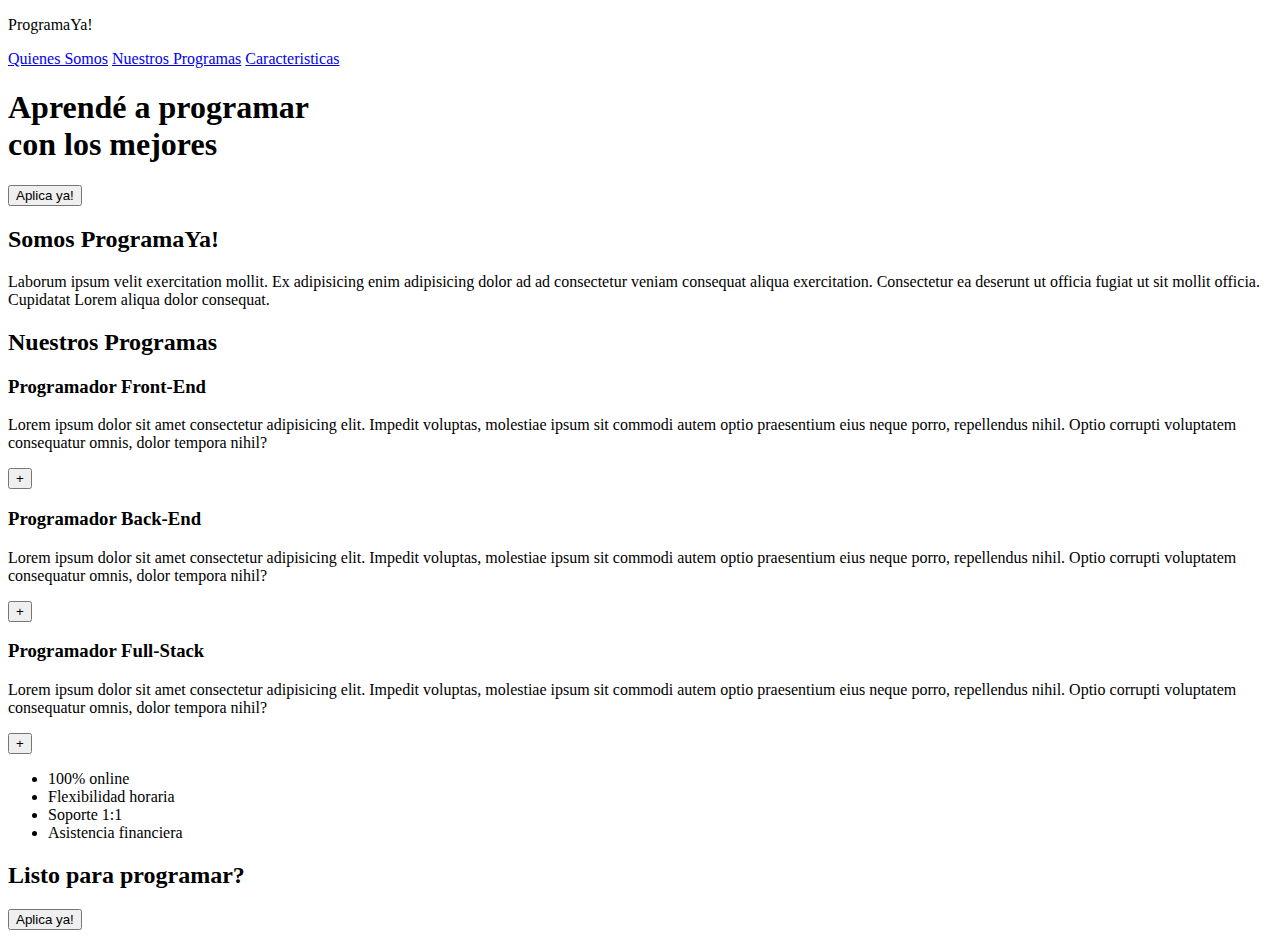
==== page-responsive/index.html @ 91b4103b "HTML layout" ====
<!DOCTYPE html>
<html lang="en">
  <head>
    <meta charset="UTF-8" />
    <meta name="viewport" content="width=device-width, initial-scale=1.0" />
    <title>Resoponsive Page</title>
    <link rel="stylesheet" href="styles.css" />
  </head>
  <body>
    <header>
      <div class="container">
        <p class="logo">ProgramaYa!</p>
        <nav>
          <a href="#">Quienes Somos</a>
          <a href="#">Nuestros Programas</a>
          <a href="#">Caracteristicas</a>
        </nav>
      </div>
    </header>

    <section id="hero">
      <h1>
        Aprendé a programar <br />
        con los mejores
      </h1>
      <button>Aplica ya!</button>
    </section>

    <section id="somos-proya">
      <div class="container">
        <div class="img-container"></div>
        <h2>Somos ProgramaYa!</h2>
        <p>
          Laborum ipsum velit exercitation mollit. Ex adipisicing enim
          adipisicing dolor ad ad consectetur veniam consequat aliqua
          exercitation. Consectetur ea deserunt ut officia fugiat ut sit mollit
          officia. Cupidatat Lorem aliqua dolor consequat.
        </p>
      </div>
    </section>

    <section id="nuestros-programas">
      <div class="container">
        <h2>Nuestros Programas</h2>
        <div class="card">
          <h3>Programador Front-End</h3>
          <p>
            Lorem ipsum dolor sit amet consectetur adipisicing elit. Impedit
            voluptas, molestiae ipsum sit commodi autem optio praesentium eius
            neque porro, repellendus nihil. Optio corrupti voluptatem
            consequatur omnis, dolor tempora nihil?
          </p>
          <button>+</button>
        </div>
        <div class="card">
          <h3>Programador Back-End</h3>
          <p>
            Lorem ipsum dolor sit amet consectetur adipisicing elit. Impedit
            voluptas, molestiae ipsum sit commodi autem optio praesentium eius
            neque porro, repellendus nihil. Optio corrupti voluptatem
            consequatur omnis, dolor tempora nihil?
          </p>
          <button>+</button>
        </div>
        <div class="card">
          <h3>Programador Full-Stack</h3>
          <p>
            Lorem ipsum dolor sit amet consectetur adipisicing elit. Impedit
            voluptas, molestiae ipsum sit commodi autem optio praesentium eius
            neque porro, repellendus nihil. Optio corrupti voluptatem
            consequatur omnis, dolor tempora nihil?
          </p>
          <button>+</button>
        </div>
      </div>
    </section>

    <section id="caracteristicas">
      <div class="container">
        <ul>
          <li>100% online</li>
          <li>Flexibilidad horaria</li>
          <li>Soporte 1:1</li>
          <li>Asistencia financiera</li>
        </ul>
      </div>
    </section>

    <section id="aplica-ya">
      <h2>Listo para programar?</h2>
      <button>Aplica ya!</button>
    </section>
  </body>
</html>
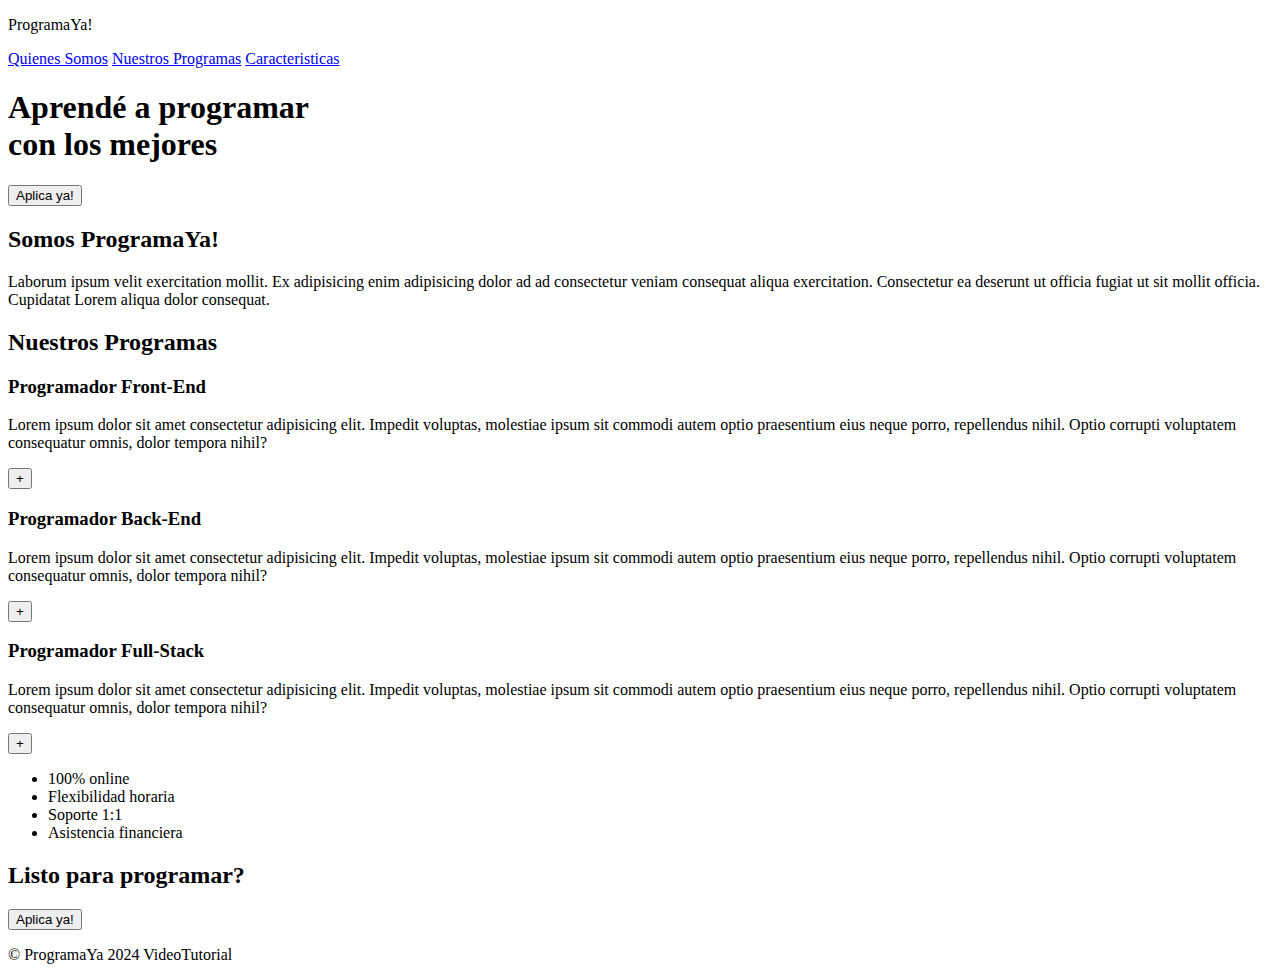
==== commit 965b629c: "footer" ====
--- a/page-responsive/index.html
+++ b/page-responsive/index.html
@@ -90,5 +90,11 @@
       <h2>Listo para programar?</h2>
       <button>Aplica ya!</button>
     </section>
+
+    <footer>
+      <div class="container">
+        <p>&copy; ProgramaYa 2024 VideoTutorial</p>
+      </div>
+    </footer>
   </body>
 </html>
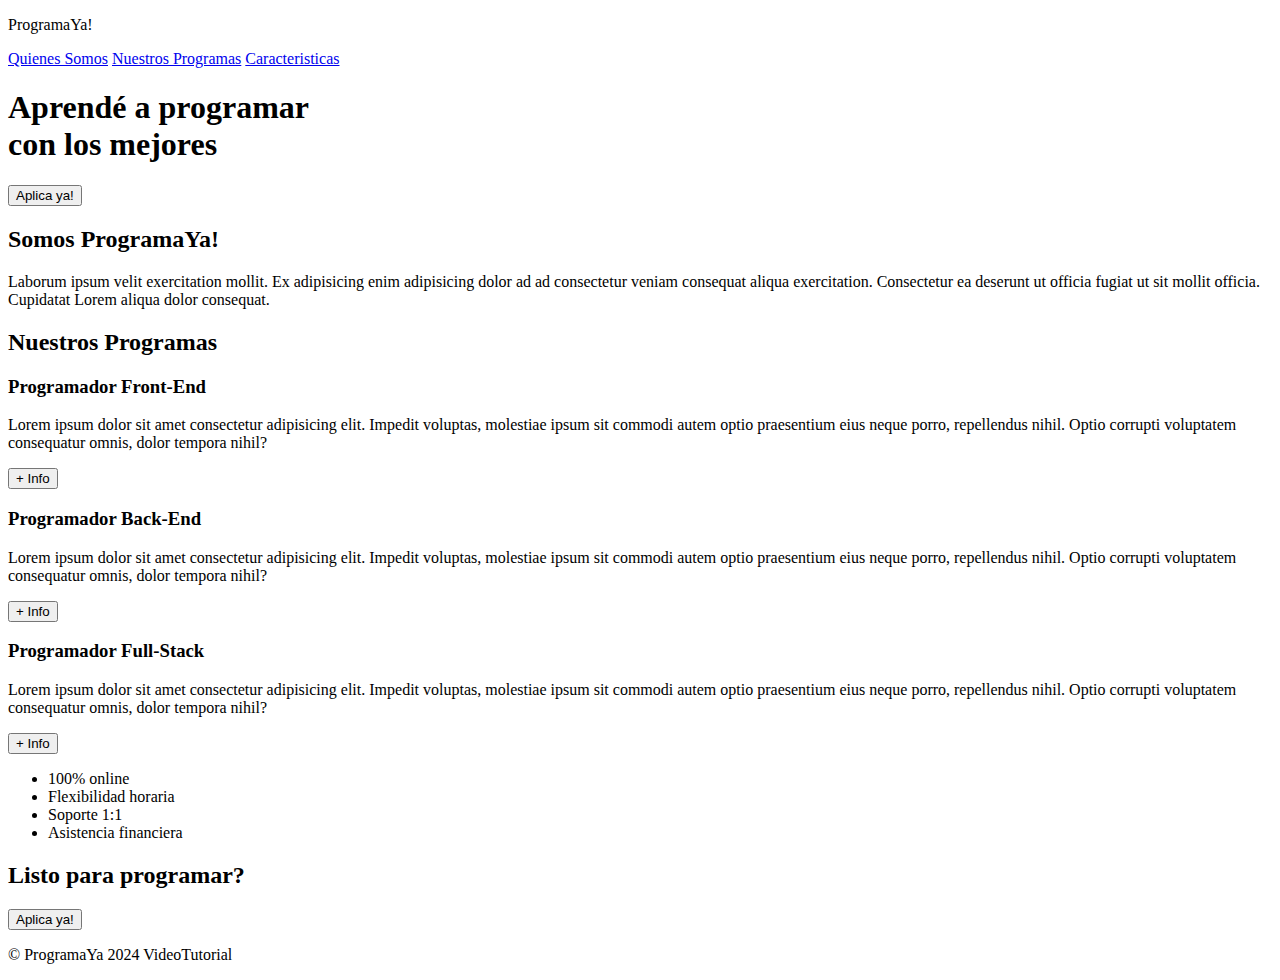
==== commit b40e880b: "fix somethin in HTML file" ====
--- a/page-responsive/index.html
+++ b/page-responsive/index.html
@@ -50,7 +50,7 @@
             neque porro, repellendus nihil. Optio corrupti voluptatem
             consequatur omnis, dolor tempora nihil?
           </p>
-          <button>+</button>
+          <button>+ Info</button>
         </div>
         <div class="card">
           <h3>Programador Back-End</h3>
@@ -60,7 +60,7 @@
             neque porro, repellendus nihil. Optio corrupti voluptatem
             consequatur omnis, dolor tempora nihil?
           </p>
-          <button>+</button>
+          <button>+ Info</button>
         </div>
         <div class="card">
           <h3>Programador Full-Stack</h3>
@@ -70,7 +70,7 @@
             neque porro, repellendus nihil. Optio corrupti voluptatem
             consequatur omnis, dolor tempora nihil?
           </p>
-          <button>+</button>
+          <button>+ Info</button>
         </div>
       </div>
     </section>
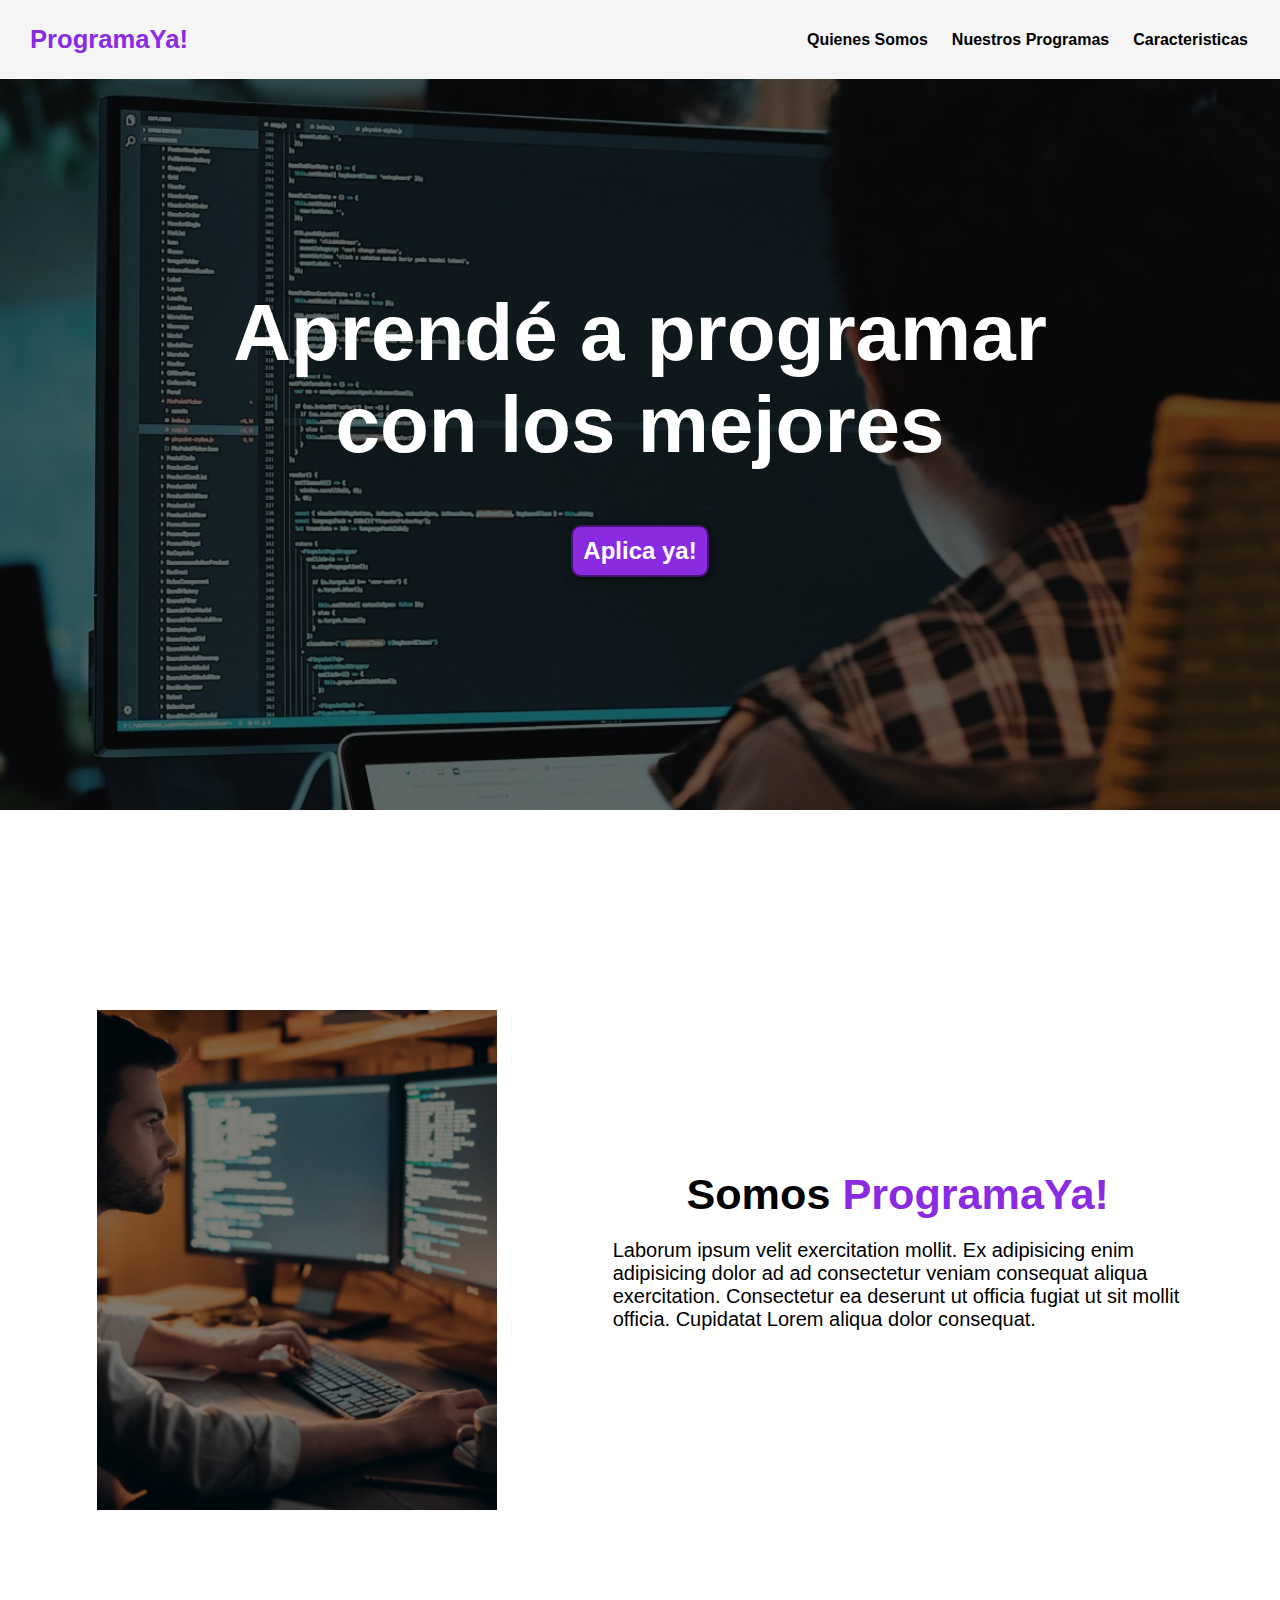
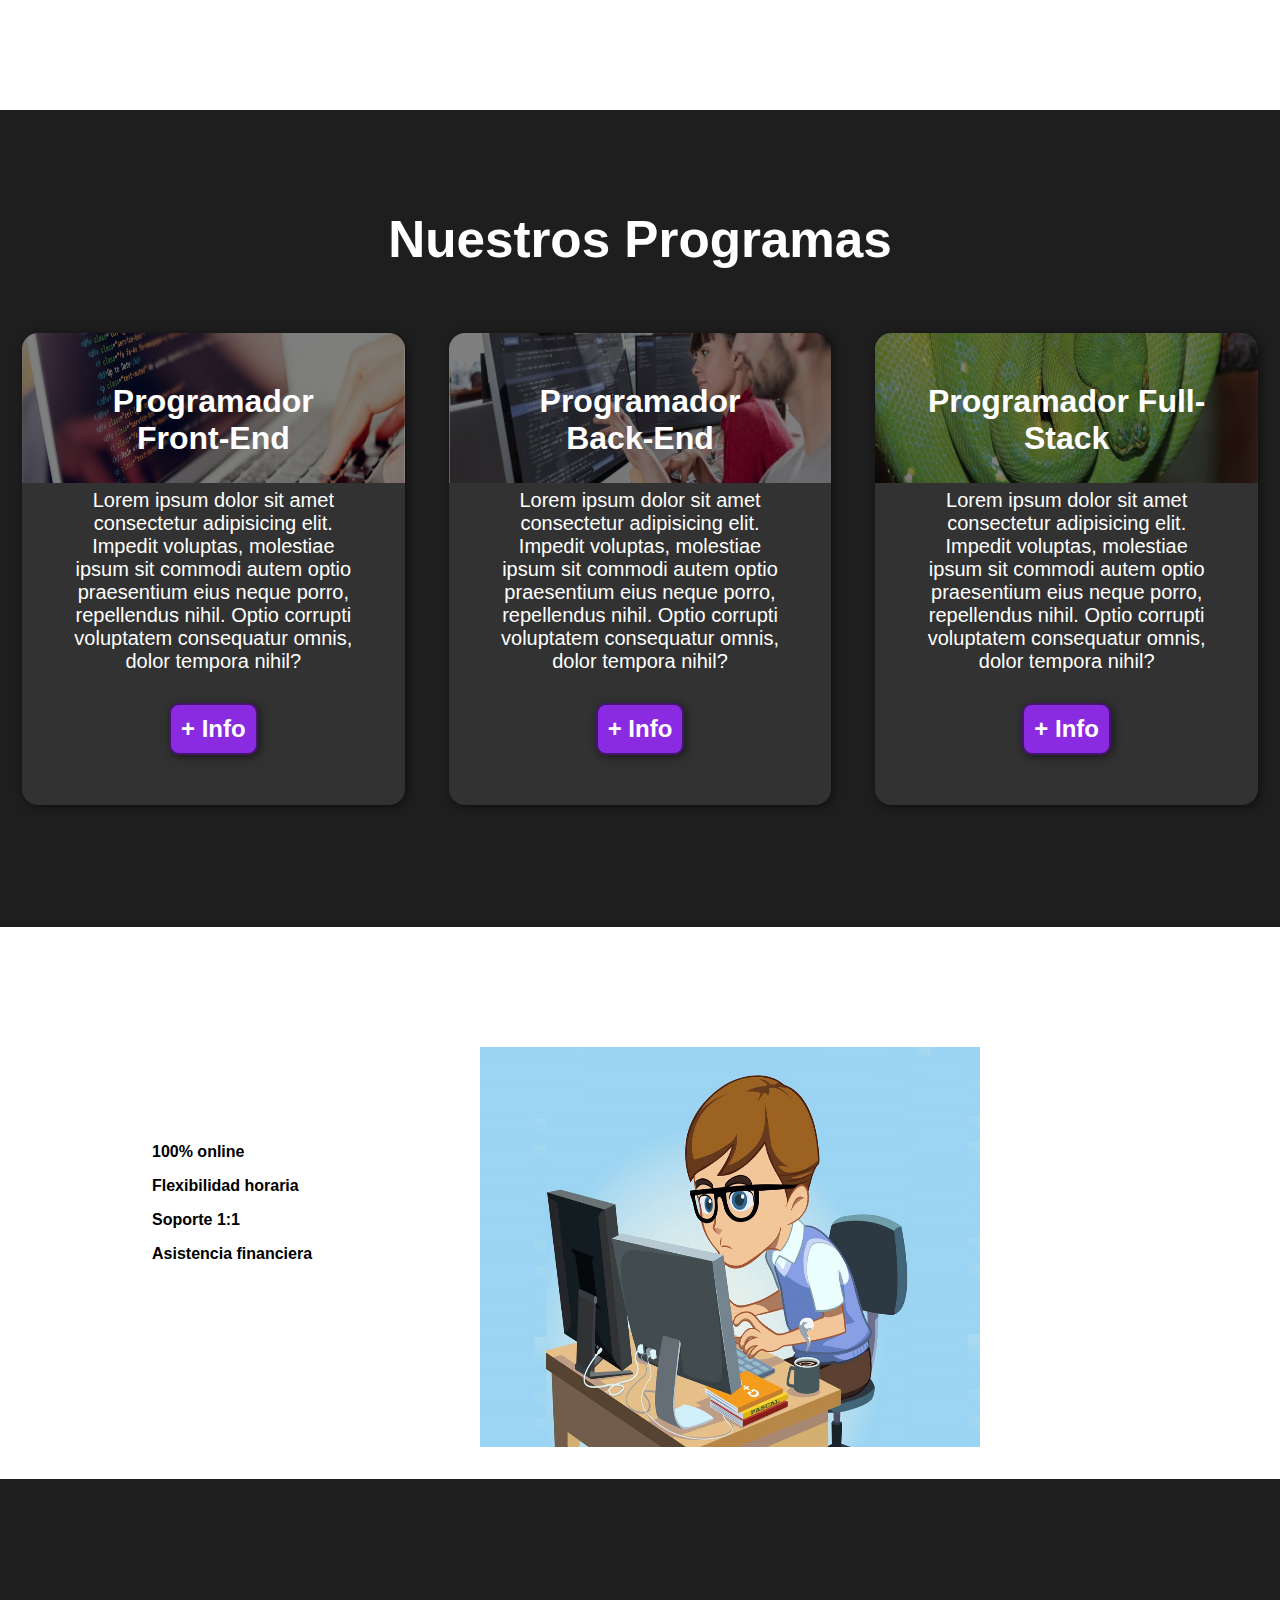
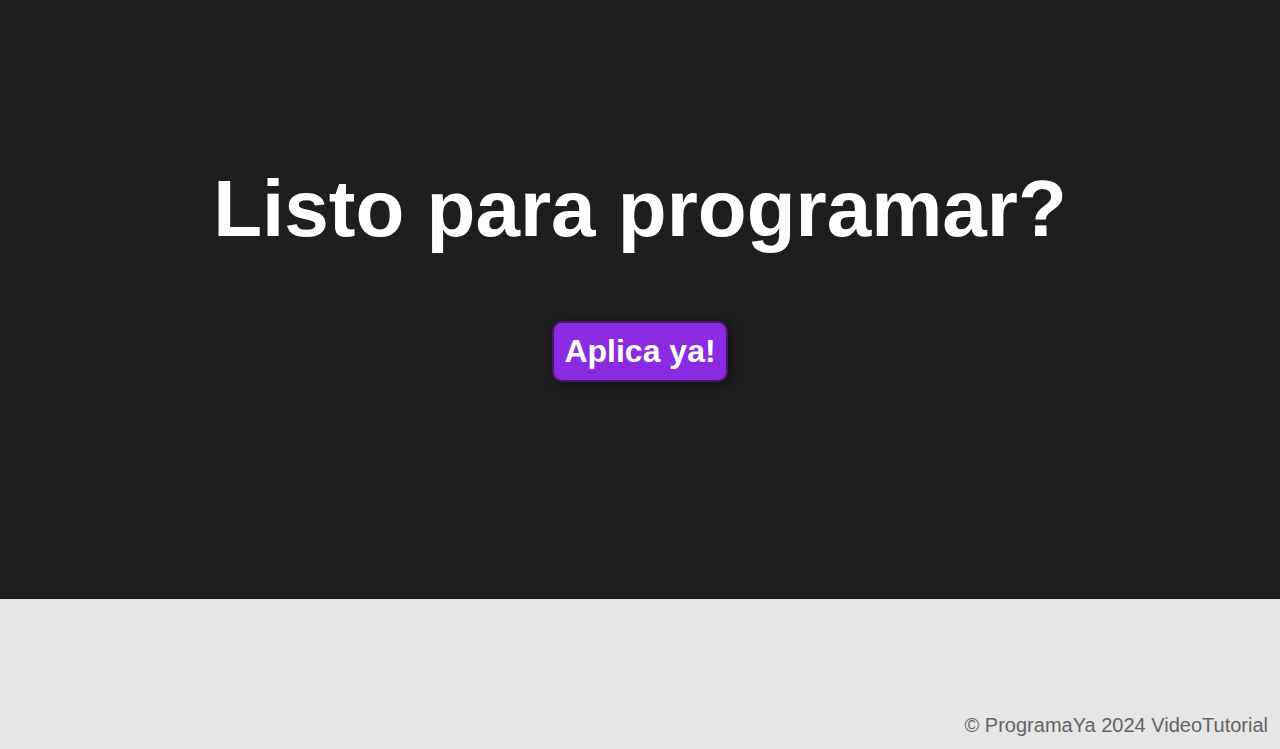
==== commit 61c08832: "finish simple page responsive" ====
--- a/page-responsive/index.html
+++ b/page-responsive/index.html
@@ -11,9 +11,9 @@
       <div class="container">
         <p class="logo">ProgramaYa!</p>
         <nav>
-          <a href="#">Quienes Somos</a>
-          <a href="#">Nuestros Programas</a>
-          <a href="#">Caracteristicas</a>
+          <a href="#somos-proya">Quienes Somos</a>
+          <a href="#nuestros-programas">Nuestros Programas</a>
+          <a href="#caracteristicas">Caracteristicas</a>
         </nav>
       </div>
     </header>
@@ -29,48 +29,52 @@
     <section id="somos-proya">
       <div class="container">
         <div class="img-container"></div>
-        <h2>Somos ProgramaYa!</h2>
-        <p>
-          Laborum ipsum velit exercitation mollit. Ex adipisicing enim
-          adipisicing dolor ad ad consectetur veniam consequat aliqua
-          exercitation. Consectetur ea deserunt ut officia fugiat ut sit mollit
-          officia. Cupidatat Lorem aliqua dolor consequat.
-        </p>
+        <div class="texto">
+          <h2>Somos <span class="color-acento">ProgramaYa!</span></h2>
+          <p>
+            Laborum ipsum velit exercitation mollit. Ex adipisicing enim
+            adipisicing dolor ad ad consectetur veniam consequat aliqua
+            exercitation. Consectetur ea deserunt ut officia fugiat ut sit
+            mollit officia. Cupidatat Lorem aliqua dolor consequat.
+          </p>
+        </div>
       </div>
     </section>
 
     <section id="nuestros-programas">
       <div class="container">
         <h2>Nuestros Programas</h2>
-        <div class="card">
-          <h3>Programador Front-End</h3>
-          <p>
-            Lorem ipsum dolor sit amet consectetur adipisicing elit. Impedit
-            voluptas, molestiae ipsum sit commodi autem optio praesentium eius
-            neque porro, repellendus nihil. Optio corrupti voluptatem
-            consequatur omnis, dolor tempora nihil?
-          </p>
-          <button>+ Info</button>
-        </div>
-        <div class="card">
-          <h3>Programador Back-End</h3>
-          <p>
-            Lorem ipsum dolor sit amet consectetur adipisicing elit. Impedit
-            voluptas, molestiae ipsum sit commodi autem optio praesentium eius
-            neque porro, repellendus nihil. Optio corrupti voluptatem
-            consequatur omnis, dolor tempora nihil?
-          </p>
-          <button>+ Info</button>
-        </div>
-        <div class="card">
-          <h3>Programador Full-Stack</h3>
-          <p>
-            Lorem ipsum dolor sit amet consectetur adipisicing elit. Impedit
-            voluptas, molestiae ipsum sit commodi autem optio praesentium eius
-            neque porro, repellendus nihil. Optio corrupti voluptatem
-            consequatur omnis, dolor tempora nihil?
-          </p>
-          <button>+ Info</button>
+        <div class="programas">
+          <div class="card">
+            <h3>Programador Front-End</h3>
+            <p>
+              Lorem ipsum dolor sit amet consectetur adipisicing elit. Impedit
+              voluptas, molestiae ipsum sit commodi autem optio praesentium eius
+              neque porro, repellendus nihil. Optio corrupti voluptatem
+              consequatur omnis, dolor tempora nihil?
+            </p>
+            <button>+ Info</button>
+          </div>
+          <div class="card">
+            <h3>Programador Back-End</h3>
+            <p>
+              Lorem ipsum dolor sit amet consectetur adipisicing elit. Impedit
+              voluptas, molestiae ipsum sit commodi autem optio praesentium eius
+              neque porro, repellendus nihil. Optio corrupti voluptatem
+              consequatur omnis, dolor tempora nihil?
+            </p>
+            <button>+ Info</button>
+          </div>
+          <div class="card">
+            <h3>Programador Full-Stack</h3>
+            <p>
+              Lorem ipsum dolor sit amet consectetur adipisicing elit. Impedit
+              voluptas, molestiae ipsum sit commodi autem optio praesentium eius
+              neque porro, repellendus nihil. Optio corrupti voluptatem
+              consequatur omnis, dolor tempora nihil?
+            </p>
+            <button>+ Info</button>
+          </div>
         </div>
       </div>
     </section>
@@ -86,7 +90,7 @@
       </div>
     </section>
 
-    <section id="aplica-ya">
+    <section id="final">
       <h2>Listo para programar?</h2>
       <button>Aplica ya!</button>
     </section>
--- a/page-responsive/styles.css
+++ b/page-responsive/styles.css
@@ -0,0 +1,348 @@
+*{
+  box-sizing: border-box;
+}
+
+body{
+  margin: 0;
+  font-family: 'Roboto', sans-serif;
+}
+
+h1 { font-size: 3.5em;}
+h2 { font-size: 2.7em;}
+h3 { font-size: 2em;}
+p {font-size: 1.25em;}
+ul {list-style: none;}
+
+button{
+  font-size: 1.5em;
+  font-weight: bold;
+  padding: 10px 10px;
+  border: 2px solid rgba(0,0,0,0.5);
+  border-radius: 10px;
+  box-shadow: 2px 2px 10px rgba(0,0,0,0.5);
+  color: white;
+  background-color: blueviolet;
+}
+
+button:hover{
+  background-color: rgb(101, 33, 162);
+  cursor: pointer;
+}
+
+.container{
+  max-width: 1400px;
+  margin: auto;
+}
+
+header{
+  background-color: rgb(245, 245, 245);
+}
+
+header .logo{
+  margin: 0;
+  padding: 25px 30px;
+  font-weight: bold;
+  color: blueviolet;
+  font-size: 1.6em;
+}
+
+header .container{
+  display: flex;
+  flex-direction: column;
+  align-items: center;
+}
+
+header nav{
+  display: flex;
+  flex-direction: column;
+  text-align: center;
+  padding-bottom: 25px;
+}
+
+header a{
+  padding: 5px 12px;
+  text-decoration: none;
+  font-weight: bold;
+  color: black;
+  cursor: pointer;  
+}
+
+header a:hover{
+  color: blueviolet;
+}
+
+#hero{
+  display: flex;
+  flex-direction: column;
+  align-items: center;
+  justify-content: center;
+  text-align: center;
+  height: 90vh;
+  background-image: linear-gradient(
+    0deg,
+    rgba(0,0,0,0.5),
+    rgba(0,0,0,0.5)
+  ),url(media/hero.jpg);
+  background-repeat: no-repeat;
+  background-size: cover;
+  background-position: center center;
+}
+
+#hero h1{
+  color: white;
+}
+
+.color-acento{
+  color: blueviolet;
+}
+
+#somos-proya .container{
+  text-align: center;
+  padding: 200px 12px;
+}
+
+#nuestros-programas{
+  background-color: rgb(30,30,30);
+  color: white;
+  text-align: center;
+
+}
+
+#nuestros-programas .container{
+  padding: 100px 0px;
+}
+
+#nuestros-programas h2{
+  margin-top: 0;
+  font-size: 3.2em;
+}
+
+#nuestros-programas p{
+  display: none;
+}
+
+#nuestros-programas .card{
+  background-position: center center;
+  background-size: cover;
+  padding: 50px;
+  margin: 22px;
+  border-radius: 16px;
+}
+
+.card:first-child{
+  background-image: linear-gradient(
+      0deg,
+      rgba(0,0,0,0.5),
+      rgba(0,0,0,0.5)
+  )
+  ,url("media/front-end.jpg");
+
+}
+
+.card:nth-child(2){
+  background-image: linear-gradient(
+      0deg,
+      rgba(0,0,0,0.5),
+      rgba(0,0,0,0.5)
+  )
+  ,url("media/full-stack.jpg");
+}
+
+.card:nth-child(3){
+  background-image: linear-gradient(
+      0deg,
+      rgba(0,0,0,0.5),
+      rgba(0,0,0,0.5)
+  )
+  ,url("media/python.jpg");
+}
+
+#caracteristicas .container{
+  text-align: center;
+  padding: 200px 12px;
+}
+
+#caracteristicas li{
+  margin: 16px 0px;
+  font-weight: bold;
+}
+
+#final{
+  display: flex;
+  flex-direction: column;
+  align-items: center;
+  justify-content: center;
+  text-align: center;
+  height: 80vh; 
+  background-color: rgb(30,30,30);
+  color: white;
+}
+
+#final h2{
+  font-size: 9vw;
+}
+
+#final button{
+  font-size: 5vw;
+}
+
+footer{
+  background-color: rgb(230,230,230);
+}
+
+footer p{
+  margin: 0;
+  padding: 12px;
+  color: rgb(100,100,100);
+}
+
+footer .container{
+  height: 150px;
+  display: flex;
+  justify-content: center;
+  align-items: flex-end;
+}
+
+
+@media (min-width: 720px) {
+  header{
+    position: fixed;
+    width: 100%;
+  }
+
+  header .container{
+    flex-direction: row;
+    justify-content: space-between;
+  }
+
+  header nav{
+    flex-direction: row;
+    padding-bottom: 0;
+    padding-right: 20px;
+  }
+
+  #hero h1{
+    font-size: 5em;
+  }
+
+  #somos-proya .container{
+    display: flex;
+    justify-content: space-evenly;
+  }
+
+  #somos-proya .texto{
+    width: 50%;
+    max-width: 600px;
+    padding-left: 30px;
+    text-align: initial;
+    display: flex;
+    flex-direction: column;
+    align-items: center;
+    justify-content: center;
+  }
+
+  #somos-proya h2{
+    margin: 0;
+  }
+
+  #somos-proya .img-container{
+    background-image: linear-gradient(
+      0deg,
+      rgba(0,0,0,0.5),
+      rgba(0,0,0,0.5)
+      )
+    ,url("media/somos-proya.jpg");
+    background-size: cover;
+    background-position: center center;
+    height: 500px;
+    width: 400px;
+  }
+
+  #nuestros-programas .programas{
+    display: flex;
+    justify-content: center;
+  }
+
+  #nuestros-programas p{
+    display: block;
+    margin-bottom: 30px;
+  }
+
+  #nuestros-programas h3{
+    margin-top: 0;
+  }
+
+  #nuestros-programas .card{
+    padding: 50px;
+  }
+
+  #nuestros-programas .card{
+    padding: 50px;
+    background-size: 100% 150px;
+    background-repeat: no-repeat;
+    background-position-y: 0;
+    background-color: rgba(50, 50, 50, 1);
+    box-shadow: 2px 2px 10px rgba(0,0,0,0.5);
+  }
+
+  .card:first-child{
+    background-image: linear-gradient(
+        0deg,
+        rgba(0,0,0,0.5),
+        rgba(0,0,0,0.5)
+    )
+    ,url("media/front-end-cropped.jpg");
+  }
+
+  .card:nth-child(2){
+    background-image: linear-gradient(
+        0deg,
+        rgba(0,0,0,0.5),
+        rgba(0,0,0,0.5)
+    )
+    ,url("media/full-stack-cropped.jpg");
+  }
+
+  .card:nth-child(3){
+    background-image: linear-gradient(
+        0deg,
+        rgba(0,0,0,0.5),
+        rgba(0,0,0,0.5)
+    )
+    ,url("media/python-cropped.jpg");
+  }
+
+
+  #caracteristicas{
+    background-image: url("media/background-2.jpeg");
+    background-repeat: no-repeat;
+    background-size: 500px 400px;
+    background-position: calc(100vw - 500px) 120px;
+  }
+
+  #caracteristicas .container{
+    text-align: initial;
+  }
+
+  #caracteristicas ul{
+    margin-left: 100px;
+  }
+
+  #final h2{
+    font-size: 5em;
+  }
+
+  #final button{
+    font-size: 2em;
+  }
+
+  footer .container{
+    justify-content: flex-end;
+  }
+}
+
+@media (min-width: 1200px) {
+  #caracteristicas{
+    background-position-x: calc(100vw - 800px);
+  }
+}
